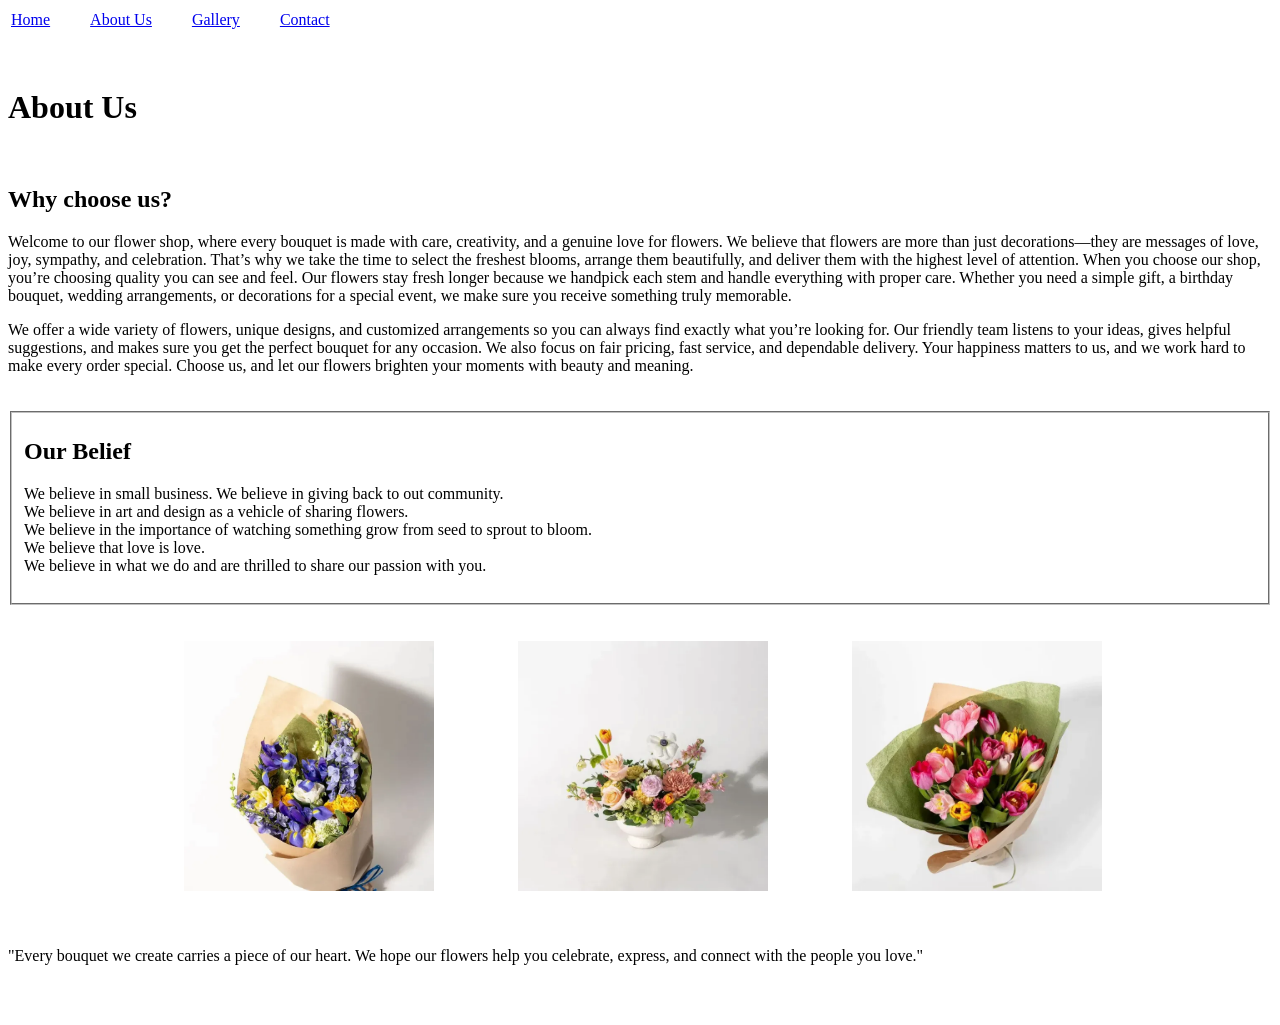
==== MyWebsite/about.html @ 33cae577 "Add files via upload" ====
<!DOCTYPE html>
<html lang="en">
<head>
    <meta charset="UTF-8">
    <meta name="viewport" content="width=device-width, initial-scale=1.0">
  <title>Types of Flowers</title>
</head>
<body>
  <table>
    <tr>
      <td><a href="index.html">Home</a></td>
      <td>&nbsp;&nbsp;&nbsp;&nbsp;&nbsp;&nbsp;&nbsp;&nbsp;</td>
      <td><a href="about.html">About Us</a></td>
      <td>&nbsp;&nbsp;&nbsp;&nbsp;&nbsp;&nbsp;&nbsp;&nbsp;</td>
      <td><a href="gallery.html">Gallery</a></td>
      <td>&nbsp;&nbsp;&nbsp;&nbsp;&nbsp;&nbsp;&nbsp;&nbsp;</td>
      <td><a href="contact.html">Contact</a></td>
    </tr>
  </table>
<br><br>

<h1>About Us</h1>
<br>
<h2>Why choose us?</h2>

<p>
  Welcome to our flower shop, where every bouquet is made with care, creativity, and a genuine love for flowers. 
  We believe that flowers are more than just decorations—they are messages of love, joy, sympathy, and celebration. 
  That’s why we take the time to select the freshest blooms, arrange them beautifully, and deliver them with the highest level of attention.

  When you choose our shop, you’re choosing quality you can see and feel. 
  Our flowers stay fresh longer because we handpick each stem and handle everything with proper care.
 Whether you need a simple gift, a birthday bouquet, wedding arrangements, or decorations for a special event, we make sure you receive something truly memorable.
</p>

We offer a wide variety of flowers, unique designs, and customized arrangements so you can always find exactly what you’re looking for. 
Our friendly team listens to your ideas, gives helpful suggestions, and makes sure you get the perfect bouquet for any occasion.

We also focus on fair pricing, fast service, and dependable delivery. 
Your happiness matters to us, and we work hard to make every order special. Choose us, and let our flowers brighten your moments with beauty and meaning.
<br><br><br>

  <form>
    <fieldset>
        <h2>Our Belief</h2>
        We believe in small business. We believe in giving back to out community.<br> We believe in art and 
        design as a vehicle of sharing flowers. <br>We believe in the importance of watching something grow from 
        seed to sprout to bloom. <br>We believe that love is love. <br>We believe in what we do and are thrilled to
        share our passion with you. <br><br>
    </fieldset>
  </form>
<br><br>

&nbsp;&nbsp;&nbsp;&nbsp;&nbsp;&nbsp;&nbsp;&nbsp;&nbsp;&nbsp;
&nbsp;&nbsp;&nbsp;&nbsp;&nbsp;&nbsp;&nbsp;&nbsp;&nbsp;&nbsp;
&nbsp;&nbsp;&nbsp;&nbsp;&nbsp;&nbsp;&nbsp;&nbsp;&nbsp;&nbsp;
&nbsp;&nbsp;&nbsp;&nbsp;&nbsp;&nbsp;&nbsp;&nbsp;&nbsp;&nbsp;
<img src="image-2.png" height="250" width="250" alt="bouquet">
&nbsp;&nbsp;&nbsp;&nbsp;&nbsp;&nbsp;&nbsp;&nbsp;&nbsp;&nbsp;&nbsp;&nbsp;
&nbsp;&nbsp;&nbsp;&nbsp;&nbsp;&nbsp;
<img src="image-1.png" height="250" width="250" alt="flower">
&nbsp;&nbsp;&nbsp;&nbsp;&nbsp;&nbsp;&nbsp;&nbsp;&nbsp;&nbsp;&nbsp;&nbsp;
&nbsp;&nbsp;&nbsp;&nbsp;&nbsp;&nbsp;
<img src="image-3.png" height="250" width="250" alt="small bouquet">
<br><br><br>

<p>
  "Every bouquet we create carries a piece of our heart. 
  We hope our flowers help you celebrate, express, and connect with the people you love."
</p>
<br><br>

</body>
</html>
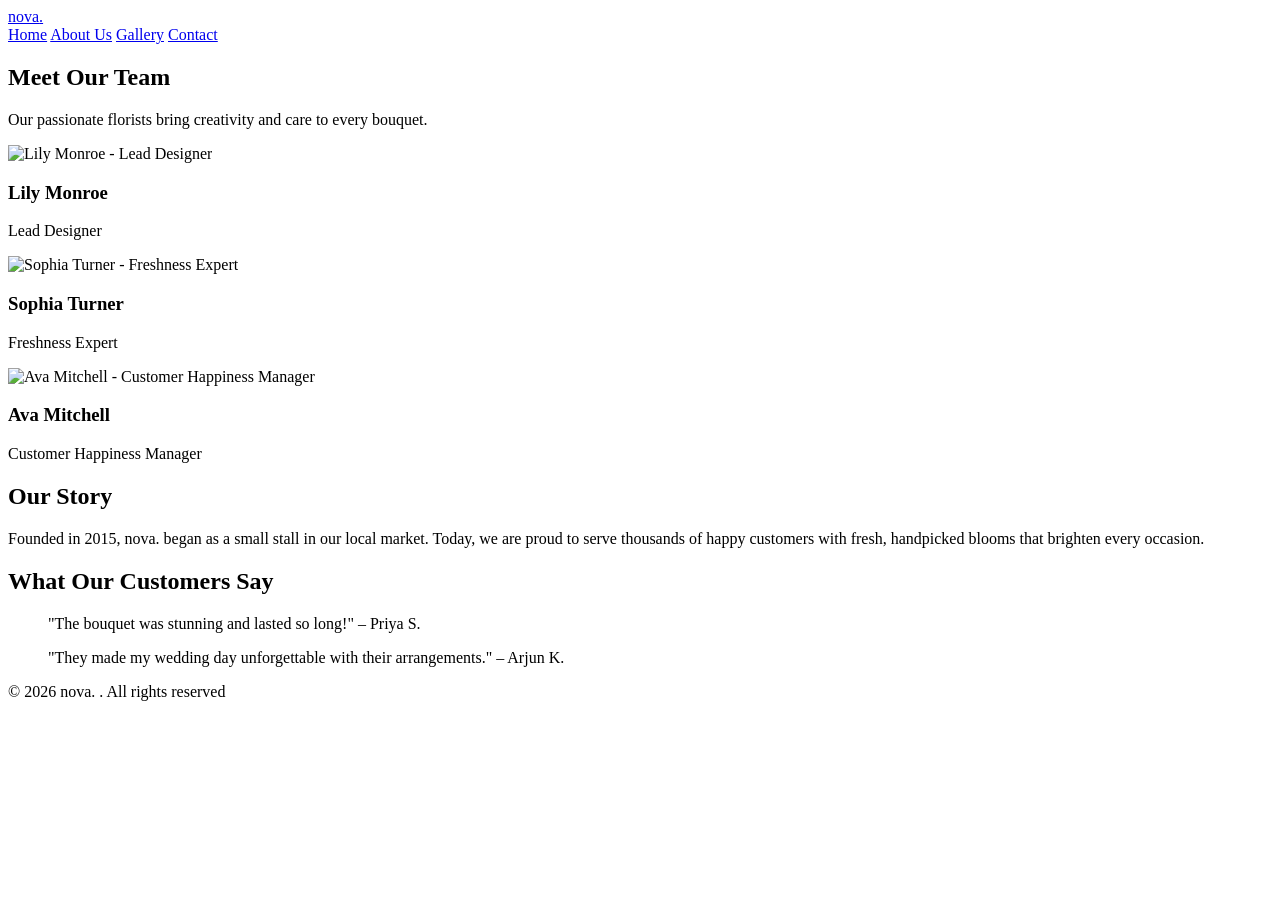
==== commit 3ec5beae: "Revamp about.html with new layout and content Updated the about page structure and content, added te" ====
--- a/MyWebsite/about.html
+++ b/MyWebsite/about.html
@@ -3,72 +3,65 @@
 <head>
     <meta charset="UTF-8">
     <meta name="viewport" content="width=device-width, initial-scale=1.0">
+    <link rel="stylesheet" href="css_assign/style.css">
   <title>Types of Flowers</title>
 </head>
-<body>
-  <table>
-    <tr>
-      <td><a href="index.html">Home</a></td>
-      <td>&nbsp;&nbsp;&nbsp;&nbsp;&nbsp;&nbsp;&nbsp;&nbsp;</td>
-      <td><a href="about.html">About Us</a></td>
-      <td>&nbsp;&nbsp;&nbsp;&nbsp;&nbsp;&nbsp;&nbsp;&nbsp;</td>
-      <td><a href="gallery.html">Gallery</a></td>
-      <td>&nbsp;&nbsp;&nbsp;&nbsp;&nbsp;&nbsp;&nbsp;&nbsp;</td>
-      <td><a href="contact.html">Contact</a></td>
-    </tr>
-  </table>
-<br><br>
+<body class="about-page">
+  <header>
+    <a href="#" class="logo">nova<span>.</span></a>
 
-<h1>About Us</h1>
-<br>
-<h2>Why choose us?</h2>
+    <nav class="navbar">
+      <a href="index.html">Home</a>
+      <a href="about.html">About Us</a>
+      <a href="gallery.html">Gallery</a>
+      <a href="contact.html">Contact</a>
+    </nav>
 
-<p>
-  Welcome to our flower shop, where every bouquet is made with care, creativity, and a genuine love for flowers. 
-  We believe that flowers are more than just decorations—they are messages of love, joy, sympathy, and celebration. 
-  That’s why we take the time to select the freshest blooms, arrange them beautifully, and deliver them with the highest level of attention.
+  </header>
 
-  When you choose our shop, you’re choosing quality you can see and feel. 
-  Our flowers stay fresh longer because we handpick each stem and handle everything with proper care.
- Whether you need a simple gift, a birthday bouquet, wedding arrangements, or decorations for a special event, we make sure you receive something truly memorable.
-</p>
+<section class="team">
+  <h2>Meet Our Team</h2>
+  <p>Our passionate florists bring creativity and care to every bouquet.</p>
+  
+  <div class="image-row">
+    <div class="member">
+      <img src="images_web/Lily Monroe.jpg" alt="Lily Monroe - Lead Designer">
+      <h3>Lily Monroe</h3>
+      <p>Lead Designer</p>
+    </div>
+    
+    <div class="member">
+      <img src="images_web/Sophia Turner.jpg" alt="Sophia Turner - Freshness Expert">
+      <h3>Sophia Turner</h3>
+      <p>Freshness Expert</p>
+    </div>
+    
+    <div class="member">
+      <img src="images_web/Ava Mitchell.jpg" alt="Ava Mitchell - Customer Happiness Manager">
+      <h3>Ava Mitchell</h3>
+      <p>Customer Happiness Manager</p>
+    </div>
+  </div>
+</section>
 
-We offer a wide variety of flowers, unique designs, and customized arrangements so you can always find exactly what you’re looking for. 
-Our friendly team listens to your ideas, gives helpful suggestions, and makes sure you get the perfect bouquet for any occasion.
+<section class="our-story">
+  <h2>Our Story</h2>
+  <p>Founded in 2015, nova. began as a small stall in our local market. 
+     Today, we are proud to serve thousands of happy customers with fresh, 
+     handpicked blooms that brighten every occasion.</p>
+</section>
 
-We also focus on fair pricing, fast service, and dependable delivery. 
-Your happiness matters to us, and we work hard to make every order special. Choose us, and let our flowers brighten your moments with beauty and meaning.
-<br><br><br>
+<section class="testimonials">
+  <h2>What Our Customers Say</h2>
+  <blockquote>"The bouquet was stunning and lasted so long!" – Priya S.</blockquote>
+  <blockquote>"They made my wedding day unforgettable with their arrangements." – Arjun K.</blockquote>
+</section>
 
-  <form>
-    <fieldset>
-        <h2>Our Belief</h2>
-        We believe in small business. We believe in giving back to out community.<br> We believe in art and 
-        design as a vehicle of sharing flowers. <br>We believe in the importance of watching something grow from 
-        seed to sprout to bloom. <br>We believe that love is love. <br>We believe in what we do and are thrilled to
-        share our passion with you. <br><br>
-    </fieldset>
-  </form>
-<br><br>
-
-&nbsp;&nbsp;&nbsp;&nbsp;&nbsp;&nbsp;&nbsp;&nbsp;&nbsp;&nbsp;
-&nbsp;&nbsp;&nbsp;&nbsp;&nbsp;&nbsp;&nbsp;&nbsp;&nbsp;&nbsp;
-&nbsp;&nbsp;&nbsp;&nbsp;&nbsp;&nbsp;&nbsp;&nbsp;&nbsp;&nbsp;
-&nbsp;&nbsp;&nbsp;&nbsp;&nbsp;&nbsp;&nbsp;&nbsp;&nbsp;&nbsp;
-<img src="image-2.png" height="250" width="250" alt="bouquet">
-&nbsp;&nbsp;&nbsp;&nbsp;&nbsp;&nbsp;&nbsp;&nbsp;&nbsp;&nbsp;&nbsp;&nbsp;
-&nbsp;&nbsp;&nbsp;&nbsp;&nbsp;&nbsp;
-<img src="image-1.png" height="250" width="250" alt="flower">
-&nbsp;&nbsp;&nbsp;&nbsp;&nbsp;&nbsp;&nbsp;&nbsp;&nbsp;&nbsp;&nbsp;&nbsp;
-&nbsp;&nbsp;&nbsp;&nbsp;&nbsp;&nbsp;
-<img src="image-3.png" height="250" width="250" alt="small bouquet">
-<br><br><br>
-
-<p>
-  "Every bouquet we create carries a piece of our heart. 
-  We hope our flowers help you celebrate, express, and connect with the people you love."
-</p>
-<br><br>
+<footer>
+    <div class="bottom-bar">
+     <p>&copy; 2026 nova. . All rights reserved</p>
+   </div>
+</footer>
 
 </body>
 </html>
